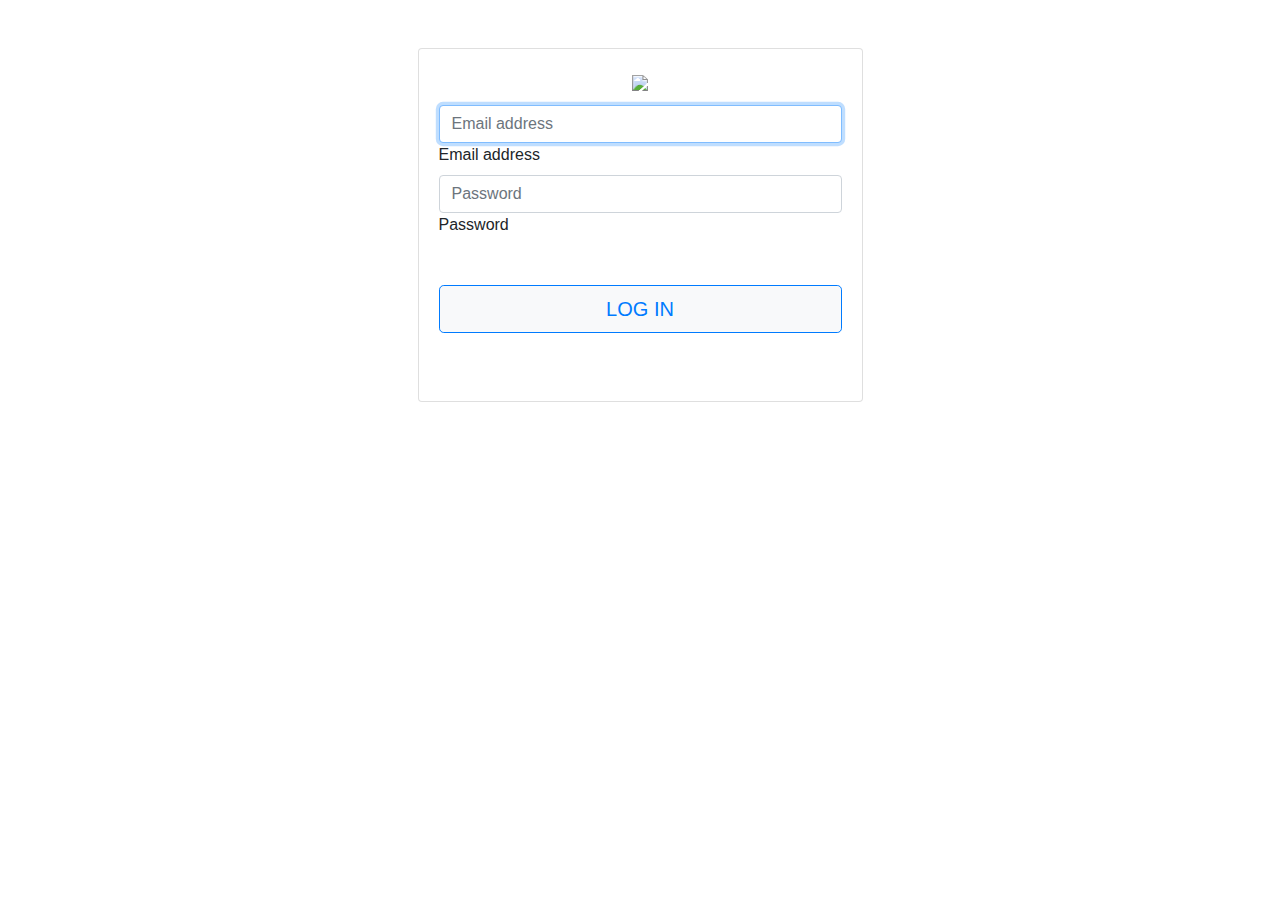
==== src/main/resources/templates/index.html @ 1611bf83 "Upload Project" ====
<!doctype html>
<html lang="en">
  <head>
    <!-- Required meta tags -->
	<meta charset="utf-8">
	<meta charset="ISO-8859-1">
    <meta name="viewport" content="width=device-width, initial-scale=1, shrink-to-fit=no">

    <!-- Bootstrap CSS -->
    <link rel="stylesheet" href="https://stackpath.bootstrapcdn.com/bootstrap/4.3.1/css/bootstrap.min.css" integrity="sha384-ggOyR0iXCbMQv3Xipma34MD+dH/1fQ784/j6cY/iJTQUOhcWr7x9JvoRxT2MZw1T" crossorigin="anonymous">
	<link rel="stylesheet" type="text/css" href="css/style.css">
	
	<!-- Optional JavaScript -->
    <!-- jQuery first, then Popper.js, then Bootstrap JS -->
    <script src="https://code.jquery.com/jquery-3.3.1.slim.min.js" integrity="sha384-q8i/X+965DzO0rT7abK41JStQIAqVgRVzpbzo5smXKp4YfRvH+8abtTE1Pi6jizo" crossorigin="anonymous"></script>
    <script src="https://cdnjs.cloudflare.com/ajax/libs/popper.js/1.14.7/umd/popper.min.js" integrity="sha384-UO2eT0CpHqdSJQ6hJty5KVphtPhzWj9WO1clHTMGa3JDZwrnQq4sF86dIHNDz0W1" crossorigin="anonymous"></script>
    <script src="https://stackpath.bootstrapcdn.com/bootstrap/4.3.1/js/bootstrap.min.js" integrity="sha384-JjSmVgyd0p3pXB1rRibZUAYoIIy6OrQ6VrjIEaFf/nJGzIxFDsf4x0xIM+B07jRM" crossorigin="anonymous"></script>
	
    <title>Login Page</title>
  </head>
  <body>
    
<div class="container">
    <div class="row">
      <div class="col-sm-9 col-md-7 col-lg-5 mx-auto">
        <div class="card card-signin my-5">
          <div class="card-body">
          <div class="row justify-content-center">
            <h5 class="card-title" ><img src="image/human.jpg"></h5>
          </div>
            <form class="form-signin">
              <div class="form-label-group">
                <input type="email" id="inputEmail" class="form-control" placeholder="Email address" required autofocus>
                <label for="inputEmail">Email address</label>
              </div>

              <div class="form-label-group">
                <input type="password" id="inputPassword" class="form-control" placeholder="Password" required>
                <label for="inputPassword">Password</label>
              </div>

              <div class="custom-control custom-checkbox mb-3">
              <input type="checkbox" class="custom-control-input" id="customCheck1">
                
   <!-- remember password -->
   <!-- <label class="custom-control-label" for="customCheck1">Remember password</label> -->
                
              </div>
              <button class="btn btn-lg btn-light btn-outline-primary	 btn-block text-uppercase" type="submit" name="submit" id="submit">Log in</button>
              <br>
			  <br>
			  <span id="error_message" class="text-danger"></span>
			  <span id="success_message" class="text-danger"></span>
            </form>
          </div>
        </div>
      </div>
    </div>
  </div> 
  
  
  <script>
  $(document).ready(function() {
  $("#submit").click(function() {
  
    var email = $('#inputEmail').val();
	var password = $('#inputPassword').val();
	
	if(email == '' || password == '')
	{
	    $('#error_message').html("All fields are required");	
	}
	else{
	    $('#error_message').html('');
		// Check browser support
        //if (typeof(Storage) !== "undefined") {
        // Store
        //sessionStorage.setItem("lastname",nic);
        // Retrieve
        //document.getElementById("result").innerHTML = sessionStorage.getItem("lastname");
        }
		$.ajax({
        method: "POST",
        url: "/login",
        data: {email:email,password:password},
        success: function(data) {
		    
			if(JSON.parse(data).response === "User Exist"){
				location.href = "http://localhost:9094/home";
			}
			
			else{
			    $("form").trigger("reset");
                $('#error_message').fadeIn().html("Login Fail");
			}
			
       }
    })

    
  })
})
</script>
  
  </body>
</html>
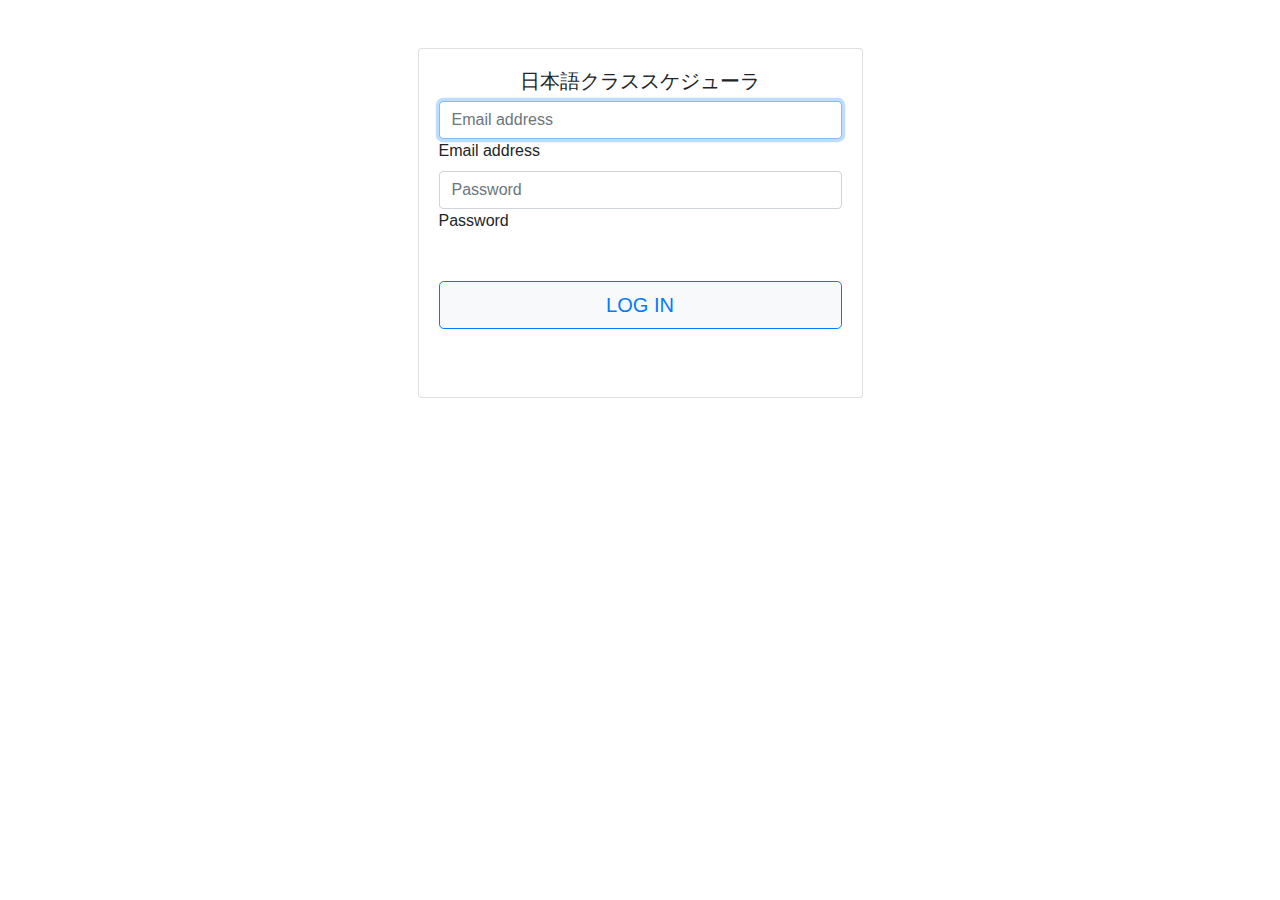
==== commit 4d71b5cd: "changes to UI and Search function" ====
--- a/src/main/resources/templates/index.html
+++ b/src/main/resources/templates/index.html
@@ -26,7 +26,7 @@
         <div class="card card-signin my-5">
           <div class="card-body">
           <div class="row justify-content-center">
-            <h5 class="card-title" ><img src="image/human.jpg"></h5>
+            <h5>日本語クラススケジューラ</h5>
           </div>
             <form class="form-signin">
               <div class="form-label-group">
@@ -86,7 +86,7 @@
         success: function(data) {
 		    
 			if(JSON.parse(data).response === "User Exist"){
-				location.href = "http://localhost:9094/home";
+				location.href = "http://localhost:9987/home";
 			}
 			
 			else{
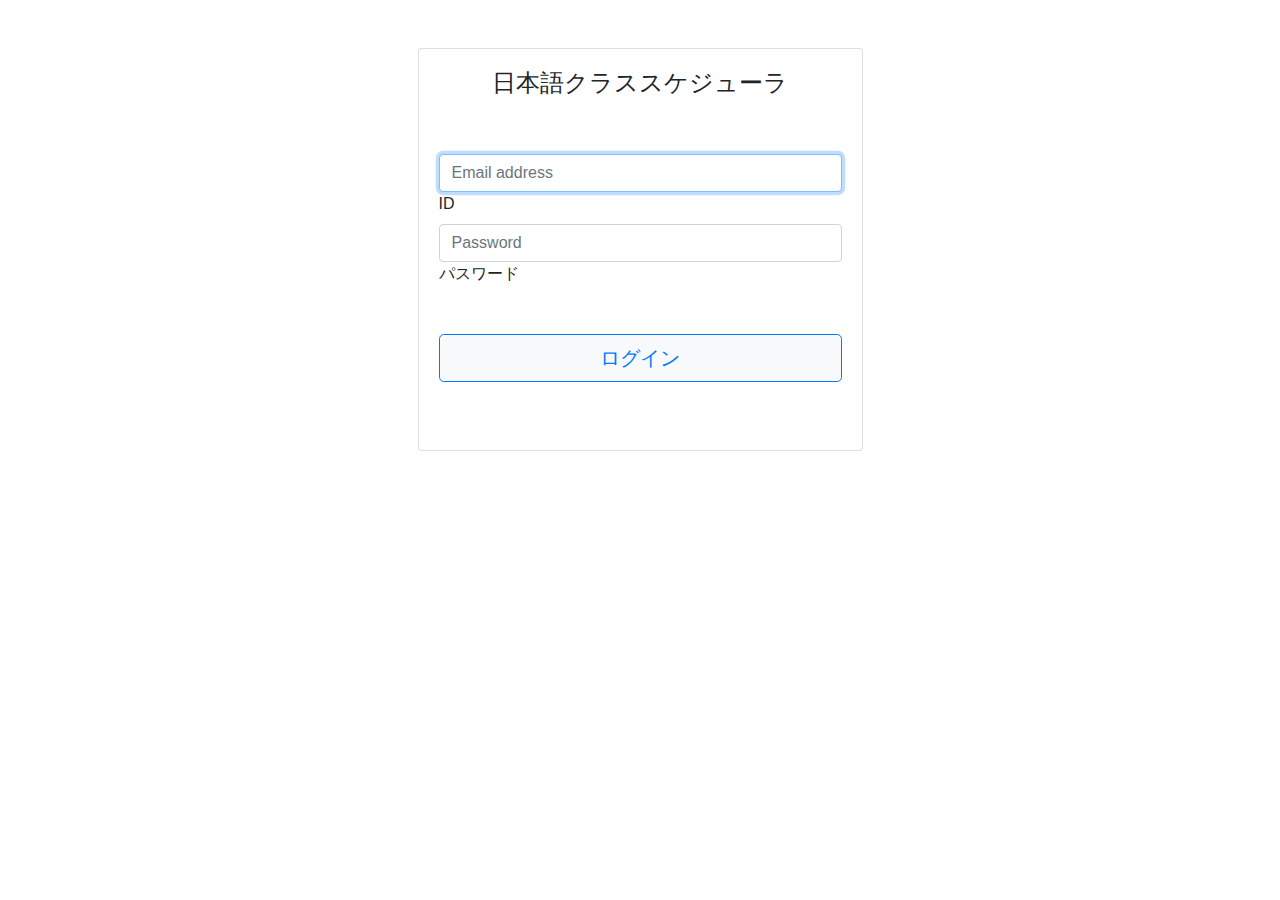
==== commit 119e48f5: "updated with JP characters" ====
--- a/src/main/resources/templates/index.html
+++ b/src/main/resources/templates/index.html
@@ -16,7 +16,7 @@
     <script src="https://cdnjs.cloudflare.com/ajax/libs/popper.js/1.14.7/umd/popper.min.js" integrity="sha384-UO2eT0CpHqdSJQ6hJty5KVphtPhzWj9WO1clHTMGa3JDZwrnQq4sF86dIHNDz0W1" crossorigin="anonymous"></script>
     <script src="https://stackpath.bootstrapcdn.com/bootstrap/4.3.1/js/bootstrap.min.js" integrity="sha384-JjSmVgyd0p3pXB1rRibZUAYoIIy6OrQ6VrjIEaFf/nJGzIxFDsf4x0xIM+B07jRM" crossorigin="anonymous"></script>
 	
-    <title>Login Page</title>
+    <title>ログインページ</title>
   </head>
   <body>
     
@@ -26,17 +26,19 @@
         <div class="card card-signin my-5">
           <div class="card-body">
           <div class="row justify-content-center">
-            <h5>日本語クラススケジューラ</h5>
+            <h4>日本語クラススケジューラ</h4>          
           </div>
+          <br>
+          <br>
             <form class="form-signin">
               <div class="form-label-group">
                 <input type="email" id="inputEmail" class="form-control" placeholder="Email address" required autofocus>
-                <label for="inputEmail">Email address</label>
+                <label for="inputEmail">ID</label>
               </div>
 
               <div class="form-label-group">
                 <input type="password" id="inputPassword" class="form-control" placeholder="Password" required>
-                <label for="inputPassword">Password</label>
+                <label for="inputPassword">パスワード</label>
               </div>
 
               <div class="custom-control custom-checkbox mb-3">
@@ -46,7 +48,7 @@
    <!-- <label class="custom-control-label" for="customCheck1">Remember password</label> -->
                 
               </div>
-              <button class="btn btn-lg btn-light btn-outline-primary	 btn-block text-uppercase" type="submit" name="submit" id="submit">Log in</button>
+              <button class="btn btn-lg btn-light btn-outline-primary	 btn-block text-uppercase" type="submit" name="submit" id="submit">ログイン</button>
               <br>
 			  <br>
 			  <span id="error_message" class="text-danger"></span>
@@ -68,7 +70,7 @@
 	
 	if(email == '' || password == '')
 	{
-	    $('#error_message').html("All fields are required");	
+	    $('#error_message').html("入力してください");	
 	}
 	else{
 	    $('#error_message').html('');
@@ -91,7 +93,7 @@
 			
 			else{
 			    $("form").trigger("reset");
-                $('#error_message').fadeIn().html("Login Fail");
+                $('#error_message').fadeIn().html("ログイン失敗");
 			}
 			
        }
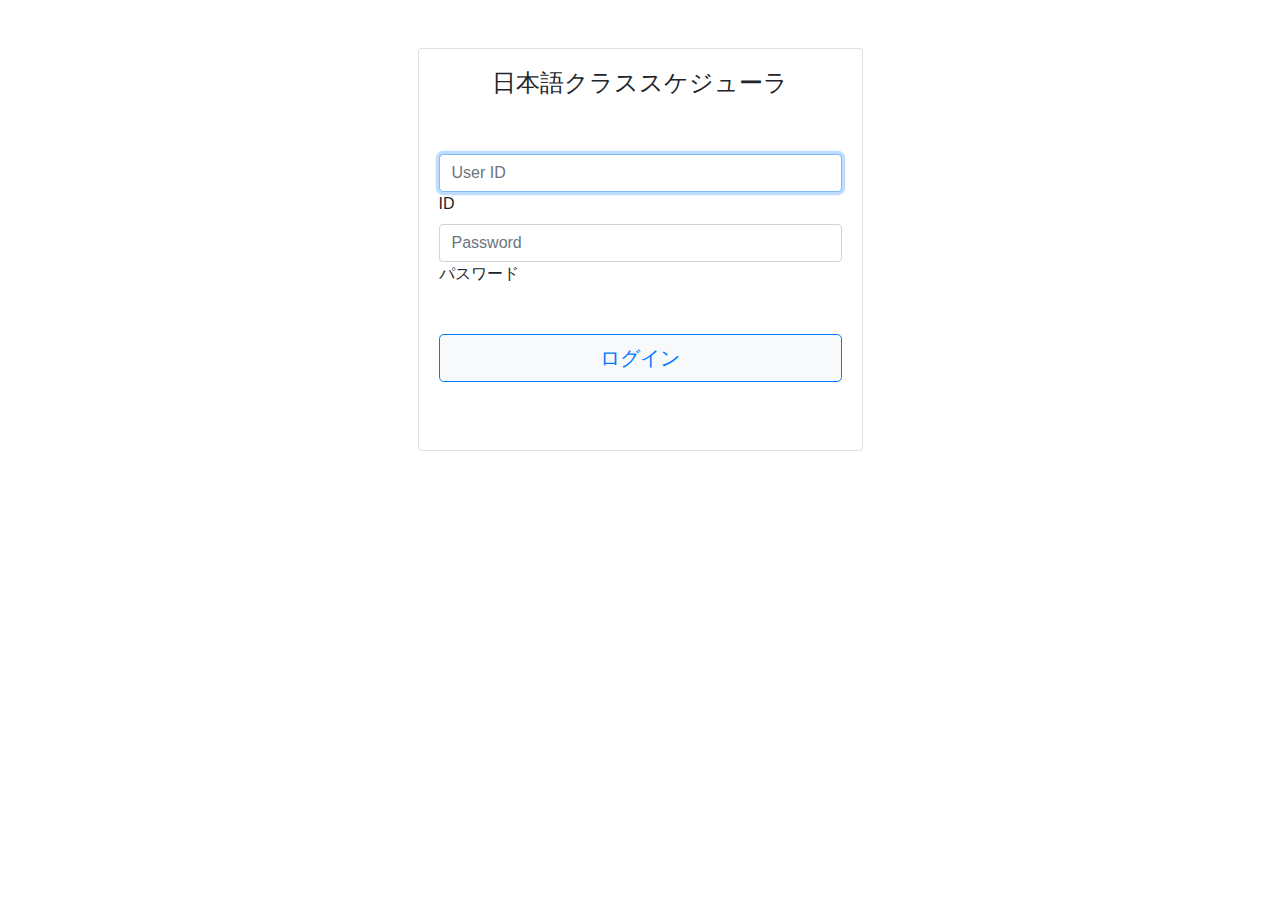
==== commit 0c0b3fd5: "[master] commit login changes" ====
--- a/src/main/resources/templates/index.html
+++ b/src/main/resources/templates/index.html
@@ -30,14 +30,14 @@
           </div>
           <br>
           <br>
-            <form class="form-signin">
+            <form class="form-signin" th:action="@{/login}" th:object="${login}" method="post">
               <div class="form-label-group">
-                <input type="email" id="inputEmail" class="form-control" placeholder="Email address" required autofocus>
+                <input type="text" id="inputEmail" th:field="*{userId}" class="form-control" placeholder="User ID" required autofocus>
                 <label for="inputEmail">ID</label>
               </div>
 
               <div class="form-label-group">
-                <input type="password" id="inputPassword" class="form-control" placeholder="Password" required>
+                <input type="password" id="inputPassword" th:field="*{password}" class="form-control" placeholder="Password" required>
                 <label for="inputPassword">パスワード</label>
               </div>
 
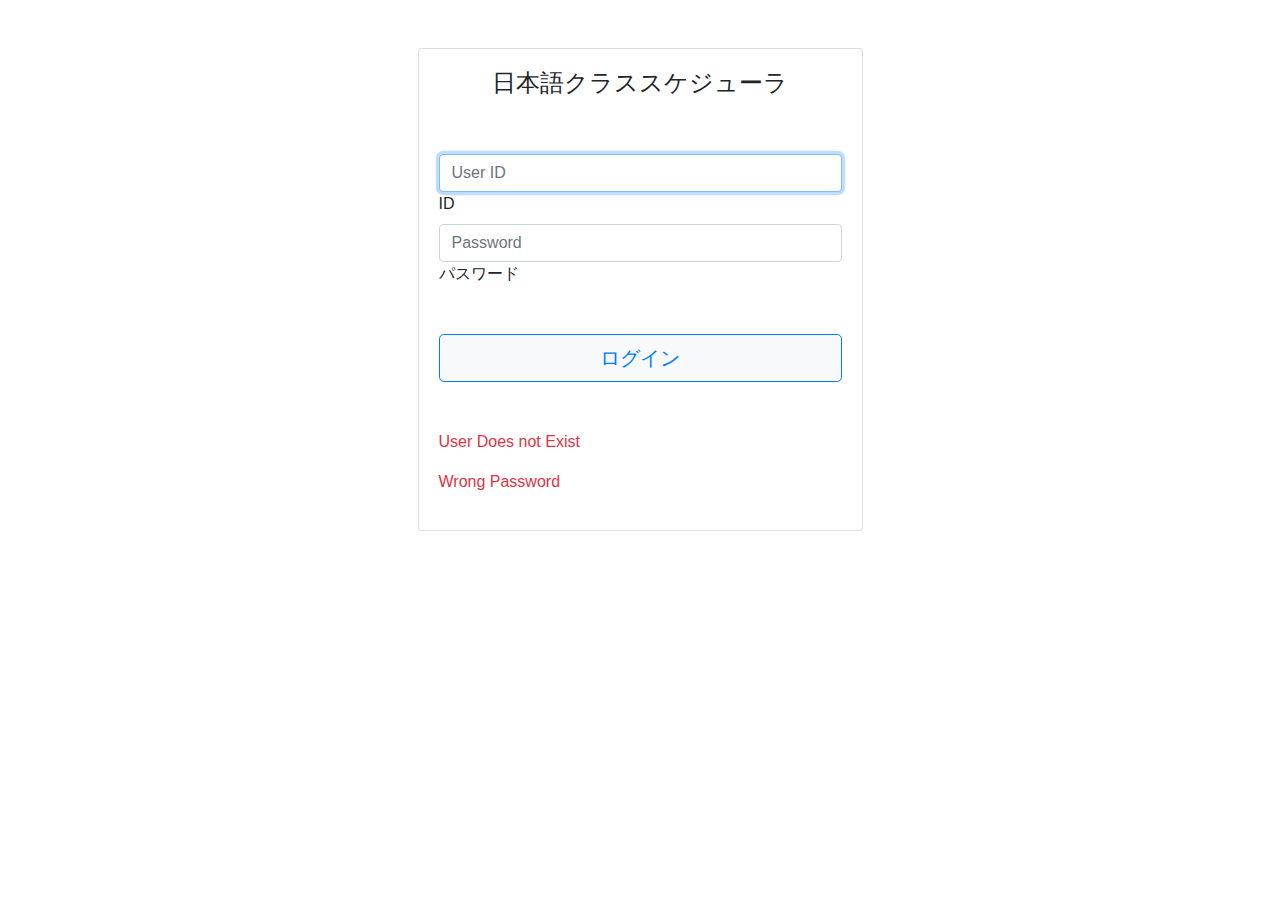
==== commit 69c660fd: "[Master] add new login feature" ====
--- a/src/main/resources/templates/index.html
+++ b/src/main/resources/templates/index.html
@@ -51,6 +51,8 @@
               <button class="btn btn-lg btn-light btn-outline-primary	 btn-block text-uppercase" type="submit" name="submit" id="submit">ログイン</button>
               <br>
 			  <br>
+			  <p th:if="${UserDoesntExist}" class="text-danger">User Does not Exist</p>
+			  <p th:if="${WrongPassword}" class="text-danger">Wrong Password</p>
 			  <span id="error_message" class="text-danger"></span>
 			  <span id="success_message" class="text-danger"></span>
             </form>
